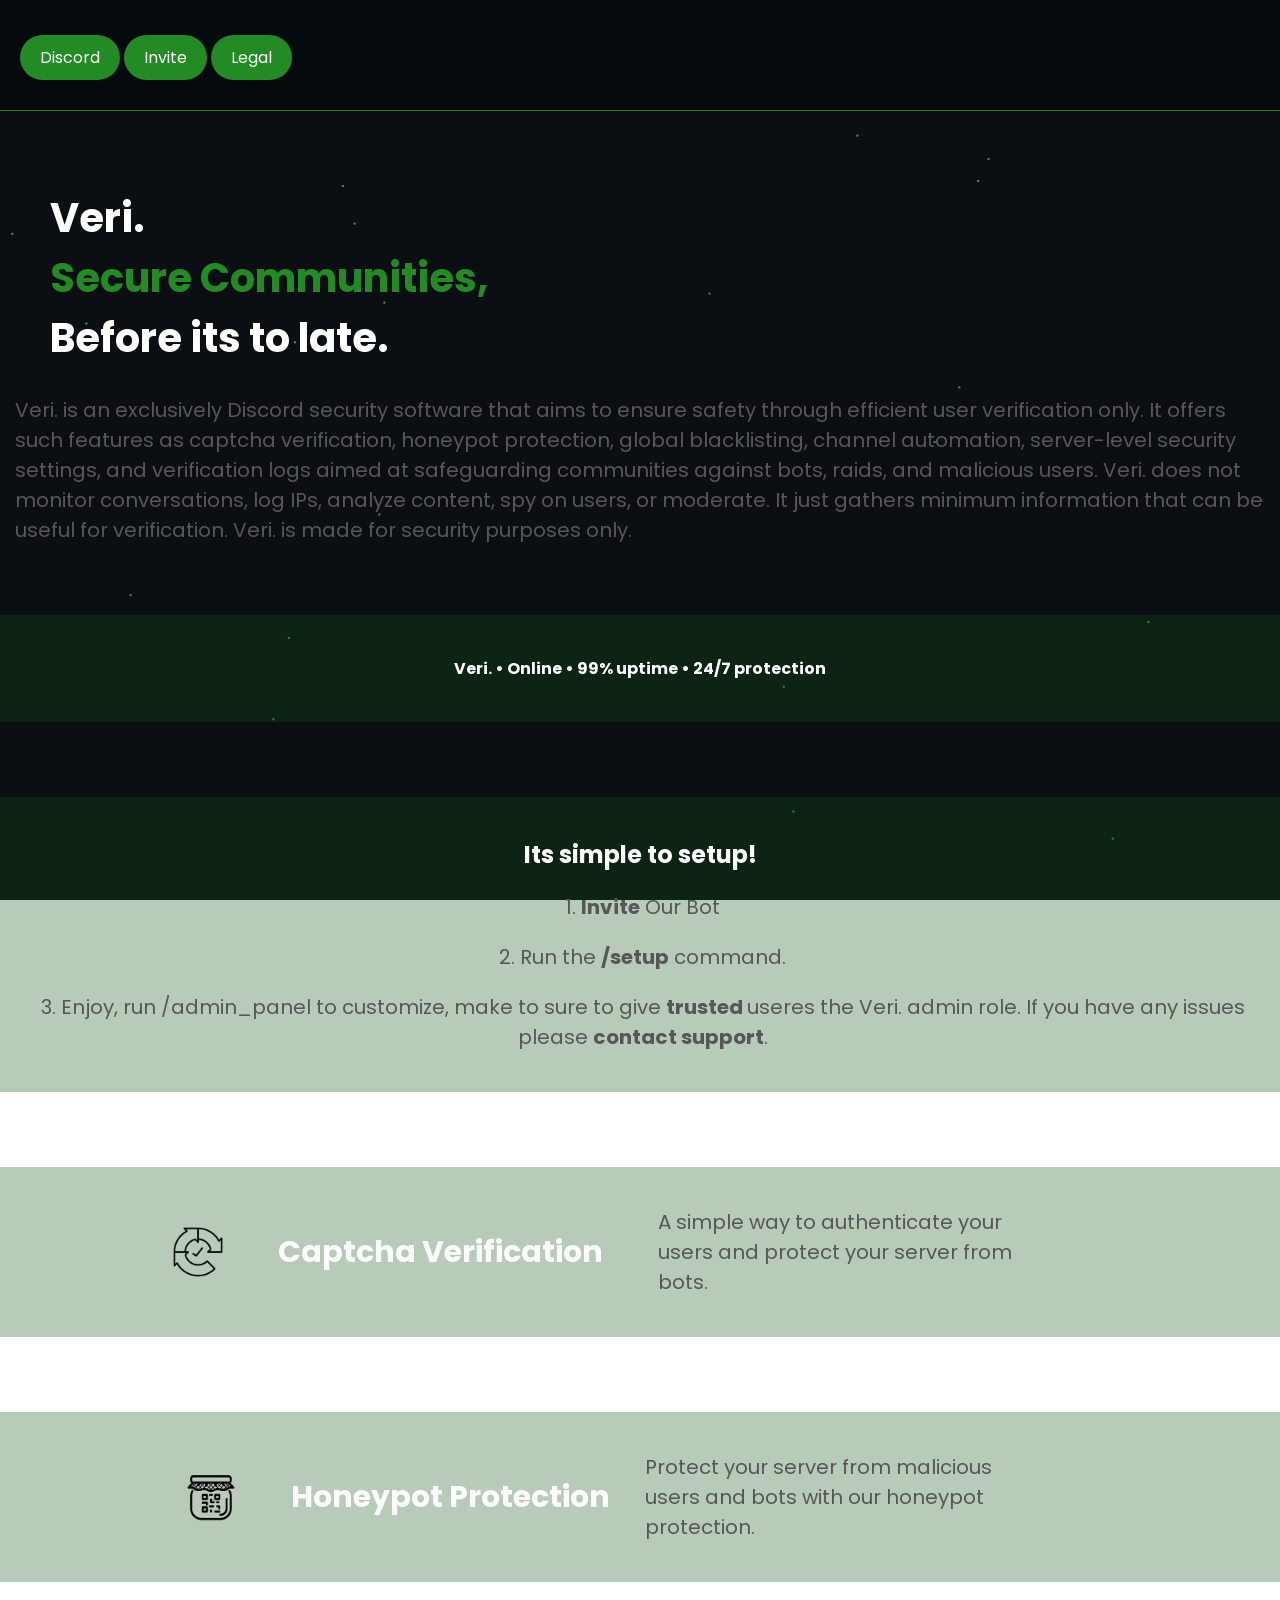
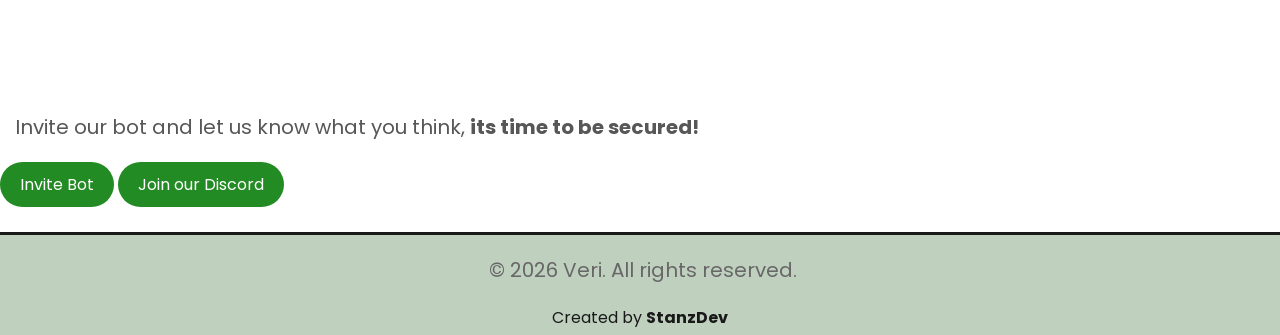
==== index.html @ c143eed7 "Revise index.html for layout and content updates Updated the HTML structure and content for improved" ====
<!DOCTYPE html>
<html lang="en">
<head>
    <meta charset="UTF-8">
    <meta name="viewport" content="width=device-width, initial-scale=1.0">
    <title>Veri.</title>
    <link rel="stylesheet" href="style.css">
    <link rel="icon" href="captcha.png">
    
   
</head>




<style>

  canvas {
    position: fixed;
    top: 0;
    left: 0;
    z-index: -1;
  }
</style>

<body>
      <canvas id="c"></canvas>
    <script src="script.js"></script>
    <footer> <br><a href="https://discord.gg/EMKsdWpQgr"></a><button>Discord</button> <a href="https://discord.com/oauth2/authorize?client_id=1516546559838519316&permissions=8&integration_type=0&scope=bot"><button>Invite</button></a> <a href="TOS.html"><button>Legal</button></a>    </footer>  
  <br><br>
  <h1>Veri. <br> <span>Secure Communities,</span> <br>Before its to late.</h1>
  
  <p>Veri. is an exclusively Discord security software that aims to ensure safety through efficient user verification only. It offers such features as captcha verification, honeypot protection, global blacklisting, channel automation, server-level security settings, and verification logs aimed at safeguarding communities against bots, raids, and malicious users. Veri. does not monitor conversations, log IPs, analyze content, spy on users, or moderate. It just gathers minimum information that can be useful for verification. Veri. is made for security purposes only.</p>
  <br><br>
    <div class="stats">
        <h4>Veri. • Online • 99% uptime • 24/7 protection</h4>
        
       
       </div><br><br><br>
       <div class="stats2"><h2>Its simple to setup!</h2><p>1. <a href="https://discord.com/oauth2/authorize?client_id=1516546559838519316&permissions=8&integration_type=0&scope=bot"><b>Invite</b></a> Our Bot</p>
        <p>2. Run the <b>/setup</b> command.</p>
        <p>3. Enjoy, run /admin_panel to customize, make to sure to give <b>trusted </b> useres the Veri. admin role. If you have any issues please <a href="mailto:stanzdevbg@proton.me"><b>contact support</b></a>.</p>
       </li></div>
       <br><br><br>

      
      
       
       <div class="stats"><img src="captcha.png" draggable="false" alt="Veri Banner Captcha." style="height: 50px;"><h3>Captcha Verification</h3> <br><p>A simple way to authenticate your users and protect your server from bots.</p><br><a href="https://discord.com/oauth2/authorize?client_id=1516546559838519316&permissions=8&integration_type=0&scope=bot"> </a>
        </div>
        <br><br><br>
        <div class="stats"><img src="honeypot.png" draggable="false" alt="Veri Banner Honeypot." style="height: 50px;"><h3>Honeypot Protection</h3> <p>Protect your server from malicious users and bots with our honeypot protection.</p><br><a href="https://discord.com/oauth2/authorize?client_id=1516546559838519316&permissions=8&integration_type=0&scope=bot"> </a> </div><br>
        <div class="bigbox" ><h3>What do you think?</h3><p>Invite our bot and let us know what you think, <b>its time to be secured!</b></p>
        <a href="https://discord.com/oauth2/authorize?client_id=1516546559838519316&permissions=8&integration_type=0&scope=bothttps://discord.com/oauth2/authorize?client_id=1516546559838519316&permissions=8&integration_type=0&scope=bot"><button>Invite Bot</button></a> <a href="https://discord.gg/EMKsdWpQgr"><button>Join our Discord</button></a></div>
       <br>

            
            



       

       <div class="copyright">
    <p>&copy; 2026 Veri. All rights reserved.</p>
    <a href="https://stanzportfolio.vercel.app/" style="color: #000000; font-size: 16px;">Created by <b>StanzDev</b></a>
 </div>
</body>
</html>
</body>
</html>
---- style.css ----
@import url('https://fonts.googleapis.com/css2?family=Poppins:wght@400;600;700&display=swap');

footer {

  background-color: #050a0e;
  color: #888;
  padding: 3rem 5%;
  border-bottom: 1px solid #238b23;
  height: 90px;
  padding: 10px 20px;

}
button:hover {
    background-color: #ffffff;
    color: #238b23;
    
}

button {
    font-family: 'Poppins', sans-serif;
    background-color: #238b23;
    color: #ffffff;
    border: none;
    
    padding: 10px 20px;
    text-align: center;
    text-decoration: none;
    
    font-size: 16px;
    border-radius: 40px;
    
    
    cursor: pointer;

}
p{
    color: #585757;
  
    margin-right: 10px;
    margin-left: 15px;
    font-size: 20px;
}
body p {
    margin-left: 15px;
}
body {
   font-family: 'Poppins', sans-serif;
  
   margin: 0;
   color: #ffffff;
}
span{
    color: #238b23;
}
    
h1{
    margin-left: 50px;
    font-size: 40px;
}
h3{
    MARGIN-LEFT: 35PX;
    font-size: 30px;
}

.stats {
    display: flex;
    flex-wrap: wrap; /* This allows items to stack on small screens */
    justify-content: center;
    align-items: center;
    gap: 20px; /* Adds space between the image and text */
    padding: 20px;
    background-color: rgba(21, 83, 21, 0.3);
}

.stats2 {
    text-align: center;
    justify-content: center;
    align-items: center;
    
    padding: 20px;
    background-color: rgba(21, 83, 21, 0.3);
}



.stats p {
    flex: 1 1 200px; 
    max-width: 400px;
}

.copyright {
position: relative;
bottom: 0px;
background-color: rgba(21, 83, 21, 0.3);
opacity:0.9;
color: #000000;
width: 100%;
height: 100px;
text-align: center;
border-top: solid;

}

.intro{
      text-indent: 10px;
    color: #ffffff;
    background-color: #183152;
    height:AUTO;
    margin: 50px;
    margin-left: auto;
    margin-right: auto;
    width: 90%;
   font-family: 'Lucida Sans', 'Lucida Sans Regular', 'Lucida Grande', 'Lucida Sans Unicode', Geneva, Verdana, sans-serif;
    text-align: center;
    border-radius: 11px;
    opacity: 0.8;
    border-color: #00FFCC;
    border-width: 0.5px;
    border-style: solid;
    
     min-width: 200px
}
a:link,
a:visited,
a:hover,
a:active {
    color: inherit; /* Inherits text color from parent */
    text-decoration: none; /* Optional: removes underline */
}
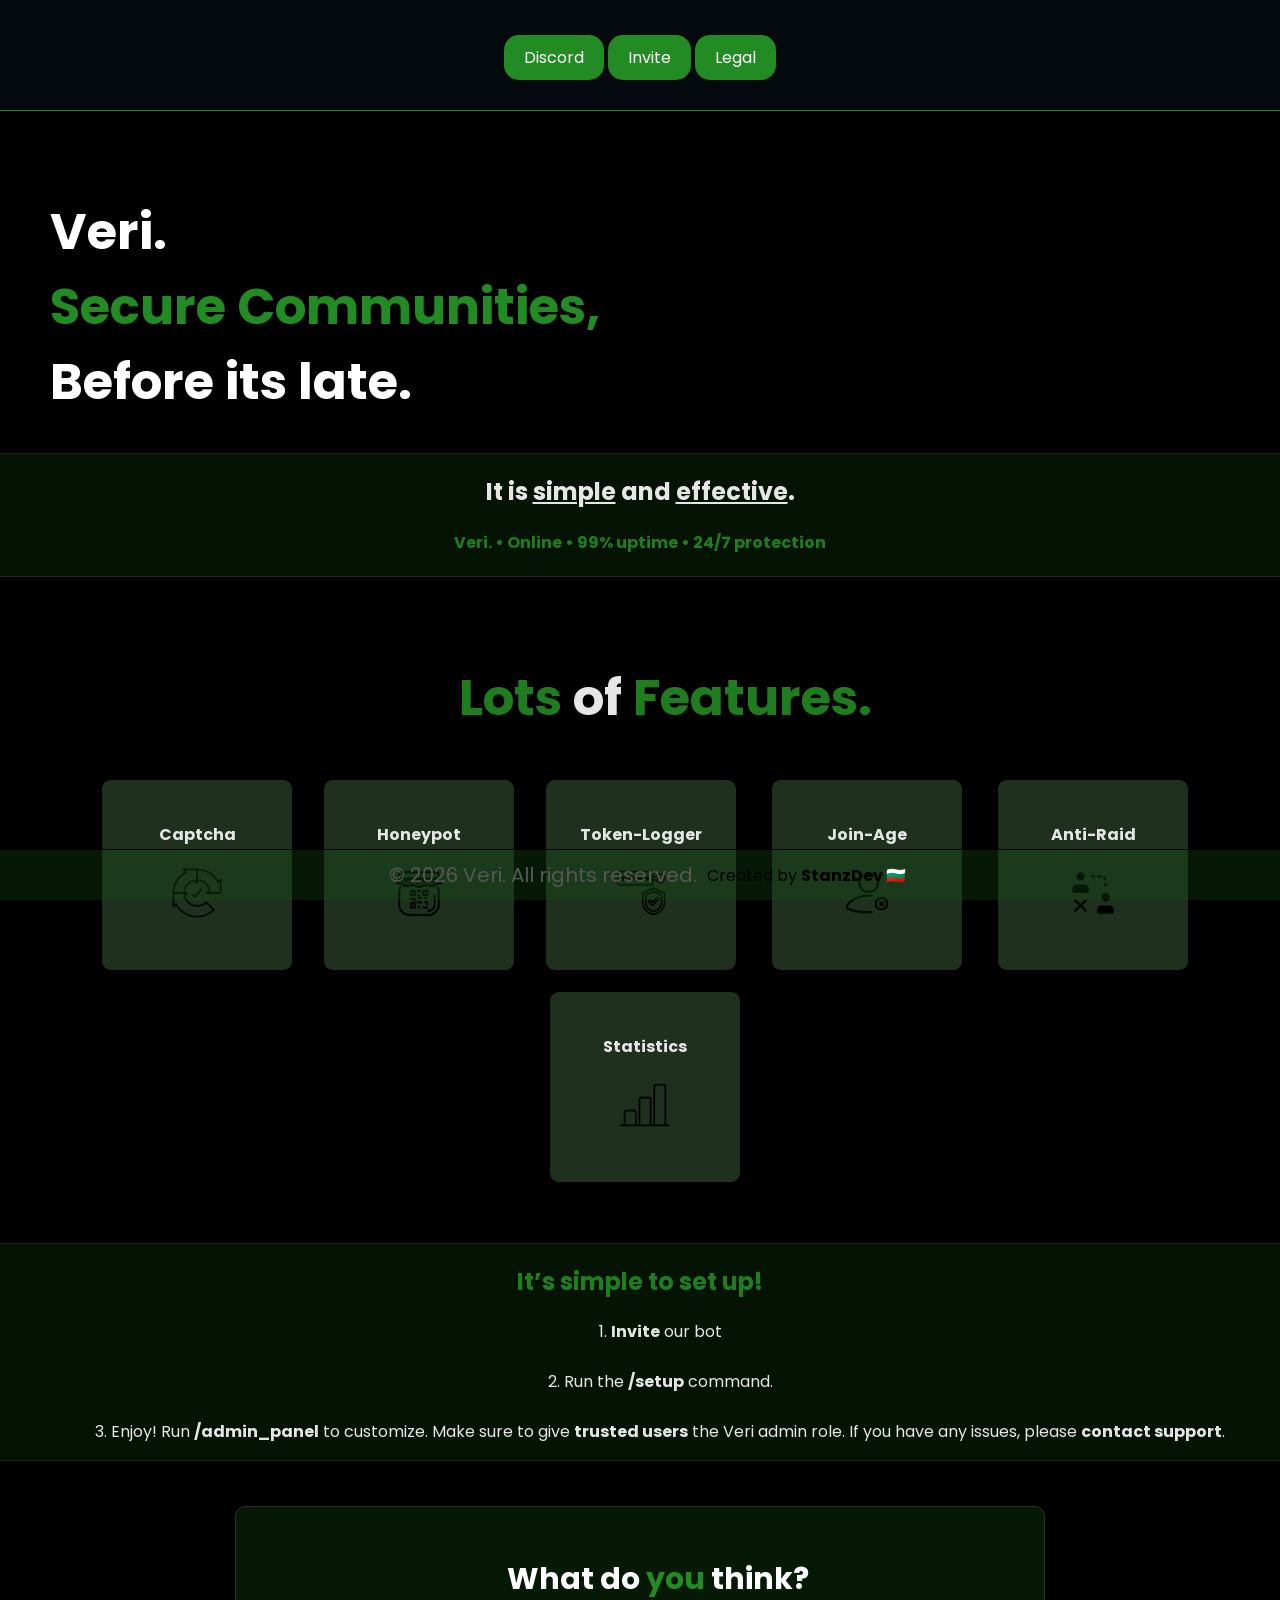
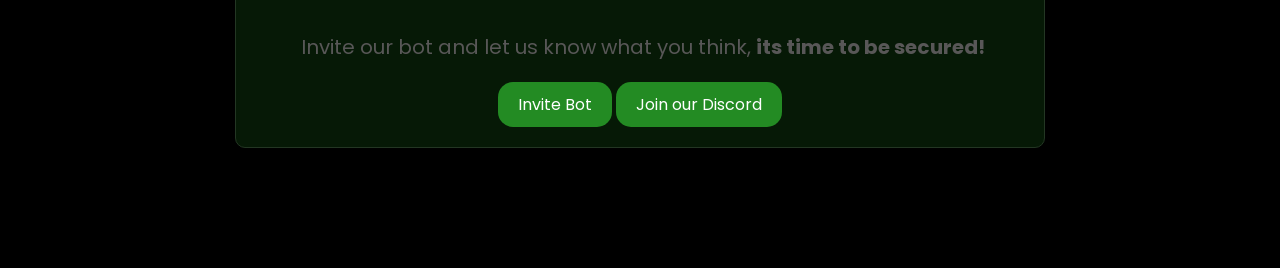
==== commit 27cc5822: "Add files via upload" ====
--- a/index.html
+++ b/index.html
@@ -26,34 +26,63 @@
 <body>
       <canvas id="c"></canvas>
     <script src="script.js"></script>
+     <div class="hero-bg">
+    <div class="hero-content"> 
     <footer> <br><a href="https://discord.gg/EMKsdWpQgr"></a><button>Discord</button> <a href="https://discord.com/oauth2/authorize?client_id=1516546559838519316&permissions=8&integration_type=0&scope=bot"><button>Invite</button></a> <a href="TOS.html"><button>Legal</button></a>    </footer>  
   <br><br>
-  <h1>Veri. <br> <span>Secure Communities,</span> <br>Before its to late.</h1>
+  <h1>Veri. <br> <span>Secure Communities,</span> <br>Before its late.</h1>
   
-  <p>Veri. is an exclusively Discord security software that aims to ensure safety through efficient user verification only. It offers such features as captcha verification, honeypot protection, global blacklisting, channel automation, server-level security settings, and verification logs aimed at safeguarding communities against bots, raids, and malicious users. Veri. does not monitor conversations, log IPs, analyze content, spy on users, or moderate. It just gathers minimum information that can be useful for verification. Veri. is made for security purposes only.</p>
-  <br><br>
-    <div class="stats">
-        <h4>Veri. • Online • 99% uptime • 24/7 protection</h4>
-        
-       
-       </div><br><br><br>
-       <div class="stats2"><h2>Its simple to setup!</h2><p>1. <a href="https://discord.com/oauth2/authorize?client_id=1516546559838519316&permissions=8&integration_type=0&scope=bot"><b>Invite</b></a> Our Bot</p>
-        <p>2. Run the <b>/setup</b> command.</p>
-        <p>3. Enjoy, run /admin_panel to customize, make to sure to give <b>trusted </b> useres the Veri. admin role. If you have any issues please <a href="mailto:stanzdevbg@proton.me"><b>contact support</b></a>.</p>
-       </li></div>
-       <br><br><br>
+   <div class="stats"><h2>It is <u>simple</u> and <u>effective</u>.</h2> <span><h4>Veri. • Online • 99% uptime • 24/7 protection</h4></span>
+  </div>
 
-      
-      
-       
-       <div class="stats"><img src="captcha.png" draggable="false" alt="Veri Banner Captcha." style="height: 50px;"><h3>Captcha Verification</h3> <br><p>A simple way to authenticate your users and protect your server from bots.</p><br><a href="https://discord.com/oauth2/authorize?client_id=1516546559838519316&permissions=8&integration_type=0&scope=bot"> </a>
-        </div>
-        <br><br><br>
-        <div class="stats"><img src="honeypot.png" draggable="false" alt="Veri Banner Honeypot." style="height: 50px;"><h3>Honeypot Protection</h3> <p>Protect your server from malicious users and bots with our honeypot protection.</p><br><a href="https://discord.com/oauth2/authorize?client_id=1516546559838519316&permissions=8&integration_type=0&scope=bot"> </a> </div><br>
-        <div class="bigbox" ><h3>What do you think?</h3><p>Invite our bot and let us know what you think, <b>its time to be secured!</b></p>
-        <a href="https://discord.com/oauth2/authorize?client_id=1516546559838519316&permissions=8&integration_type=0&scope=bothttps://discord.com/oauth2/authorize?client_id=1516546559838519316&permissions=8&integration_type=0&scope=bot"><button>Invite Bot</button></a> <a href="https://discord.gg/EMKsdWpQgr"><button>Join our Discord</button></a></div>
-       <br>
 
+
+<br><br>
+<div class="stats2"><h1><SPAN>Lots</SPAN> of <span>Features.</span></h1>
+  <div class="infobox">
+    <h4>Captcha </h4><img src="captcha.png" alt="Captcha Image" style="width: 50px; height: 50px;">
+  </div><div class="infobox">
+    <h4>Honeypot</h4><img src="honeypot.png" alt="Honeypot Image" style="width: 50px; height: 50px;">
+  </div><div class="infobox">
+    <h4>Token-Logger</h4><img src="token.png" alt="Token-Logger Image" style="width: 50px; height: 50px;">
+  </div>
+<div class="infobox">
+    <h4>Join-Age</h4><img src="user.png" alt="Captcha Image" style="width: 50px; height: 50px;">
+  </div>
+<div class="infobox">
+    <h4>Anti-Raid</h4><img src="users.png" alt="Captcha Image" style="width: 50px; height: 50px;">
+  </div>
+<div class="infobox">
+    <h4>Statistics</h4><img src="stats.png"   alt="Captcha Image" style="width: 50px; height: 50px;">
+  </div></div><br> 
+
+<br>
+<div class="stats" style="text-align: center;">
+  <h2><span>It’s simple to set up!</span></h2>
+
+  <ul style="list-style: none; margin-left: 20px; margin-right: 20px;">
+    <li>
+      1. <a href="https://discord.com/oauth2/authorize?client_id=1516546559838519316&permissions=8&integration_type=0&scope=bot"><b>Invite</b></a> our bot
+    </li>
+<br>
+    <li>
+      2. Run the <b>/setup</b> command.
+    </li>
+<br>
+    <li>
+      3. Enjoy! Run <b>/admin_panel</b> to customize. Make sure to give <b>trusted users</b> the Veri admin role. If you have any issues, please
+      <a href="mailto:stanzdevbg@proton.me"><b>contact support</b></a>.
+    </li>
+  </ul>
+</div><br>
+  
+  <div><div class="infobox2"></div></div>
+
+    <div class="bigbox" ><h3>What do <span>you</span> think?</h3><p>Invite our bot and let us know what you think, <b>its time to be secured!</b></p>
+        <a href="https://discord.com/oauth2/authorize?client_id=1516546559838519316&permissions=8&integration_type=0&scope=bothttps://discord.com/oauth2/authorize?client_id=1516546559838519316&permissions=8&integration_type=0&scope=bot">
+          <button>Invite Bot</button></a> <a href="https://discord.gg/EMKsdWpQgr">
+            <button>Join our Discord</button></a></div><br><br><br>
+<small>Hand-made by Bulgarian </small>
             
             
 
@@ -61,11 +90,11 @@
 
        
 
-       <div class="copyright">
+    <div class="copyright">
     <p>&copy; 2026 Veri. All rights reserved.</p>
-    <a href="https://stanzportfolio.vercel.app/" style="color: #000000; font-size: 16px;">Created by <b>StanzDev</b></a>
- </div>
+    <a href="https://www.stanzdev.uk/" style="color: #000000; font-size: 16px;">Created by <b>StanzDev </b>🇧🇬</a>
+ </div></div></div>
 </body>
 </html>
 </body>
-</html>
+</html>
--- a/style.css
+++ b/style.css
@@ -8,11 +8,14 @@
   border-bottom: 1px solid #238b23;
   height: 90px;
   padding: 10px 20px;
+  margin: 0;
+  text-align: center;
 
 }
 button:hover {
     background-color: #ffffff;
     color: #238b23;
+    transition: background-color 0.5s, color 0.5s;
     
 }
 
@@ -27,7 +30,7 @@
     text-decoration: none;
     
     font-size: 16px;
-    border-radius: 40px;
+    border-radius: 15px;
     
     
     cursor: pointer;
@@ -45,7 +48,7 @@
 }
 body {
    font-family: 'Poppins', sans-serif;
-  
+  background-color: #000000;
    margin: 0;
    color: #ffffff;
 }
@@ -55,7 +58,7 @@
     
 h1{
     margin-left: 50px;
-    font-size: 40px;
+    font-size: 50px;
 }
 h3{
     MARGIN-LEFT: 35PX;
@@ -63,24 +66,64 @@
 }
 
 .stats {
-    display: flex;
-    flex-wrap: wrap; /* This allows items to stack on small screens */
-    justify-content: center;
-    align-items: center;
-    gap: 20px; /* Adds space between the image and text */
-    padding: 20px;
-    background-color: rgba(21, 83, 21, 0.3);
-}
-
-.stats2 {
+  
+    border-top: 1px solid #242424;
+    border-bottom: 1px solid #292929;
     text-align: center;
     justify-content: center;
     align-items: center;
     
-    padding: 20px;
-    background-color: rgba(21, 83, 21, 0.3);
+    opacity: 0.9;
+    width: 100%;
+    background-color: rgba(12, 49, 12, 0.459);
 }
 
+.stats2 {
+
+   
+    text-align: center;
+    justify-content: center;
+    align-items: center;
+
+    opacity: 0.9;
+    width: 100%;
+    background-color: rgba(12, 49, 12, 0);
+}
+
+html, body {
+    height: 100%;
+    margin: 0;
+}
+
+body {
+    display: flex;
+    flex-direction: column;
+    min-height: 100vh;
+     display: flex;
+    flex-direction: column;
+    min-height: 100vh;
+}
+
+main {
+    flex: 1;
+}
+
+.copyright {
+    position: fixed;
+    left: 0;
+    bottom: 0;
+    width: 100%;
+    height: 50px;
+
+    background-color: rgba(21, 83, 21, 0.3);
+    color: #000;
+    text-align: center;
+    border-top: 1px solid #000;
+
+    display: flex;
+    justify-content: center;
+    align-items: center;
+}
 
 
 .stats p {
@@ -88,38 +131,8 @@
     max-width: 400px;
 }
 
-.copyright {
-position: relative;
-bottom: 0px;
-background-color: rgba(21, 83, 21, 0.3);
-opacity:0.9;
-color: #000000;
-width: 100%;
-height: 100px;
-text-align: center;
-border-top: solid;
 
-}
 
-.intro{
-      text-indent: 10px;
-    color: #ffffff;
-    background-color: #183152;
-    height:AUTO;
-    margin: 50px;
-    margin-left: auto;
-    margin-right: auto;
-    width: 90%;
-   font-family: 'Lucida Sans', 'Lucida Sans Regular', 'Lucida Grande', 'Lucida Sans Unicode', Geneva, Verdana, sans-serif;
-    text-align: center;
-    border-radius: 11px;
-    opacity: 0.8;
-    border-color: #00FFCC;
-    border-width: 0.5px;
-    border-style: solid;
-    
-     min-width: 200px
-}
 a:link,
 a:visited,
 a:hover,
@@ -127,3 +140,57 @@
     color: inherit; /* Inherits text color from parent */
     text-decoration: none; /* Optional: removes underline */
 }
+
+.bigbox {
+    background-color: rgba(21, 83, 21, 0.3);
+    padding: 20px;
+    border: 0.3px solid #233623;
+    border-radius: 10px;
+    margin: 20px auto;
+    width: 60%;
+    height: auto;
+    max-width: 800px;
+    text-align: center;
+    content-align: center;
+
+}
+
+
+.infobox {
+    background-color: #233623;
+    height: 150px;
+    border: 0.3px solid #000000;
+    border-radius: 10px;
+    min-width: 150px;
+    max-width: 300px;
+    display: inline-block;
+    padding: 20px;
+    margin: 10px;
+   justify-content: center;
+    vertical-align: middle;
+    margin-left: 20px;
+    text-align: center;
+}
+
+
+.infobox:hover {
+  transform: scale(1.05);
+  transition: transform 0.3s;
+  
+}
+small {
+    color: #000000;
+}
+
+img {
+  -webkit-user-drag: none;
+  -khtml-user-select: none;
+  -moz-user-select: none;
+  -o-user-select: none;
+  user-select: none;
+  -webkit-touch-callout: none;
+}
+
+@view-transition {
+    navigation: auto
+}
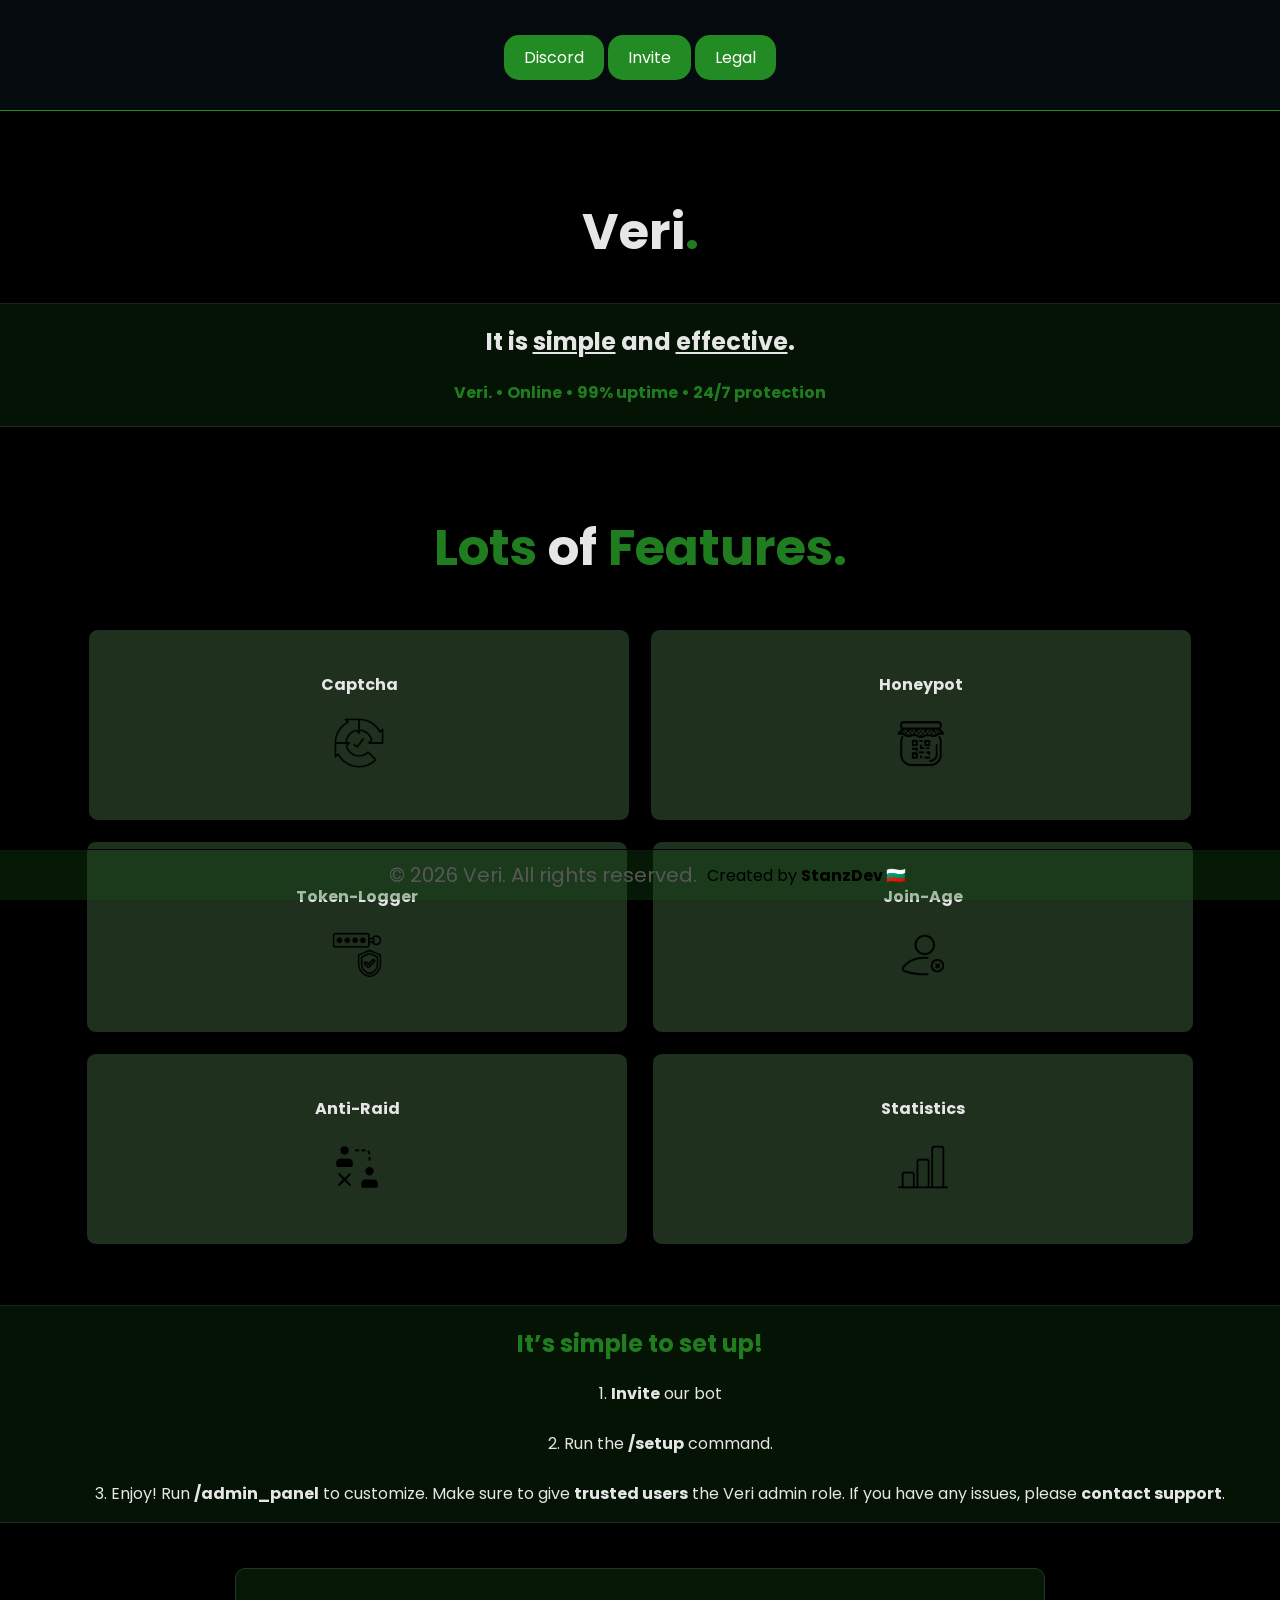
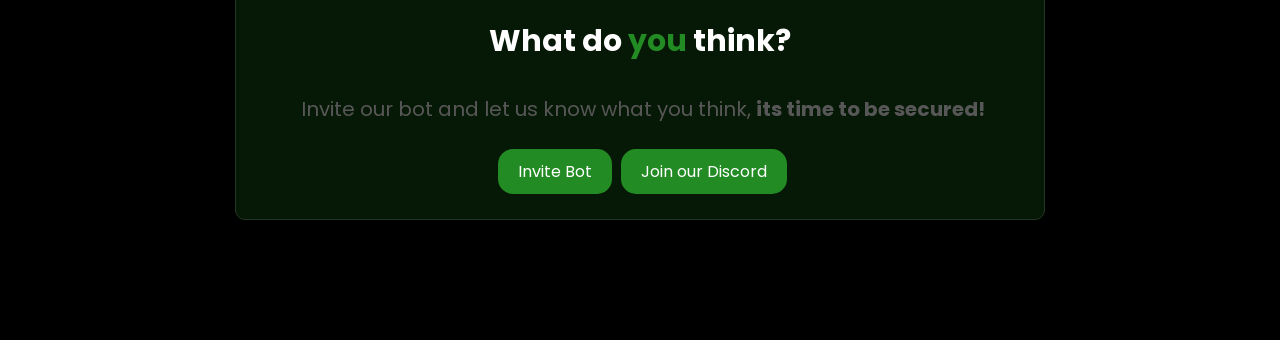
==== commit ce967d09: "Fix HTML structure and formatting issues" ====
--- a/index.html
+++ b/index.html
@@ -30,7 +30,7 @@
     <div class="hero-content"> 
     <footer> <br><a href="https://discord.gg/EMKsdWpQgr"></a><button>Discord</button> <a href="https://discord.com/oauth2/authorize?client_id=1516546559838519316&permissions=8&integration_type=0&scope=bot"><button>Invite</button></a> <a href="TOS.html"><button>Legal</button></a>    </footer>  
   <br><br>
-  <h1>Veri. <br> <span>Secure Communities,</span> <br>Before its late.</h1>
+   <div class=stats2><h1 style="margin-left: 0;">Veri<span>.</span> </h1></div>
   
    <div class="stats"><h2>It is <u>simple</u> and <u>effective</u>.</h2> <span><h4>Veri. • Online • 99% uptime • 24/7 protection</h4></span>
   </div>
@@ -38,7 +38,7 @@
 
 
 <br><br>
-<div class="stats2"><h1><SPAN>Lots</SPAN> of <span>Features.</span></h1>
+<div class="stats2"><h1 style="margin-left: 0;"><SPAN>Lots</SPAN> of <span>Features.</span></h1>
   <div class="infobox">
     <h4>Captcha </h4><img src="captcha.png" alt="Captcha Image" style="width: 50px; height: 50px;">
   </div><div class="infobox">
@@ -78,9 +78,9 @@
   
   <div><div class="infobox2"></div></div>
 
-    <div class="bigbox" ><h3>What do <span>you</span> think?</h3><p>Invite our bot and let us know what you think, <b>its time to be secured!</b></p>
+    <div class="bigbox" ><h3 style="margin-left: 0;">What do <span>you</span> think?</h3><p>Invite our bot and let us know what you think, <b>its time to be secured!</b></p>
         <a href="https://discord.com/oauth2/authorize?client_id=1516546559838519316&permissions=8&integration_type=0&scope=bothttps://discord.com/oauth2/authorize?client_id=1516546559838519316&permissions=8&integration_type=0&scope=bot">
-          <button>Invite Bot</button></a> <a href="https://discord.gg/EMKsdWpQgr">
+          <button style="margin: 5px;">Invite Bot</button></a> <a href="https://discord.gg/EMKsdWpQgr">
             <button>Join our Discord</button></a></div><br><br><br>
 <small>Hand-made by Bulgarian </small>
             
@@ -97,4 +97,4 @@
 </body>
 </html>
 </body>
-</html>+</html>
--- a/style.css
+++ b/style.css
@@ -159,17 +159,18 @@
 .infobox {
     background-color: #233623;
     height: 150px;
-    border: 0.3px solid #000000;
+    border: 0.3px solid #000;
     border-radius: 10px;
+
+    width: 80%;
+    max-width: 500px;
     min-width: 150px;
-    max-width: 300px;
+
     display: inline-block;
     padding: 20px;
     margin: 10px;
-   justify-content: center;
-    vertical-align: middle;
-    margin-left: 20px;
     text-align: center;
+    vertical-align: top;
 }
 
 
@@ -193,4 +194,4 @@
 
 @view-transition {
     navigation: auto
-}+}
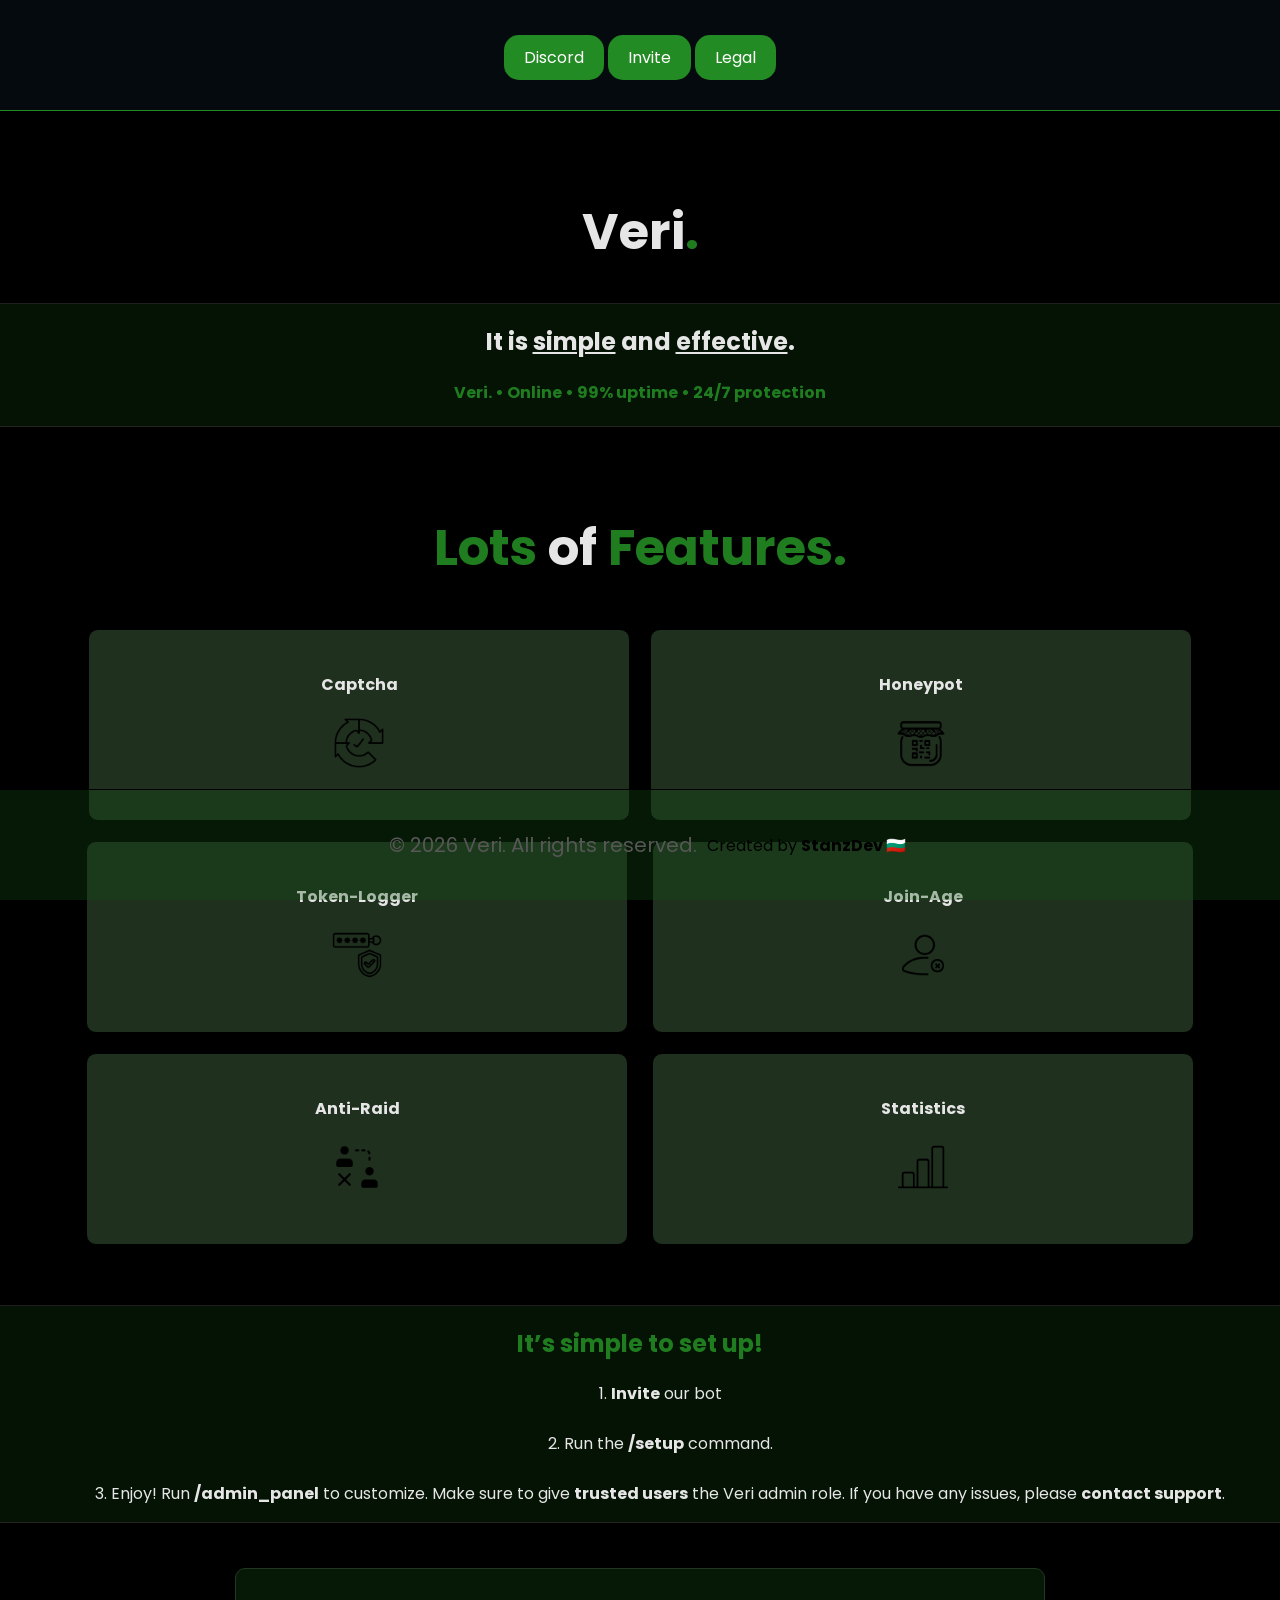
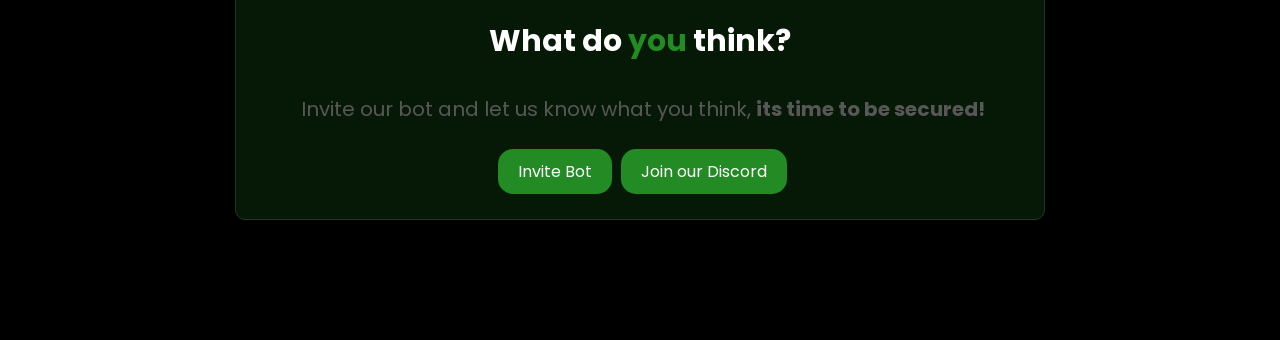
==== commit 160183af: "Correct HTML structure and update footer links Fixed HTML structure and updated footer links." ====
--- a/index.html
+++ b/index.html
@@ -28,7 +28,7 @@
     <script src="script.js"></script>
      <div class="hero-bg">
     <div class="hero-content"> 
-    <footer> <br><a href="https://discord.gg/EMKsdWpQgr"></a><button>Discord</button> <a href="https://discord.com/oauth2/authorize?client_id=1516546559838519316&permissions=8&integration_type=0&scope=bot"><button>Invite</button></a> <a href="TOS.html"><button>Legal</button></a>    </footer>  
+    <footer> <br><a href="https://discord.gg/EMKsdWpQgr"></a><button>Discord</button> <a href="https://discord.com/oauth2/authorize?client_id=1516546559838519316&permissions=8&integration_type=0&scope=bot"><button>Invite</button></a> <a href="Veri. User Agreements..pdf"><button>Legal</button></a>    </footer>  
   <br><br>
    <div class=stats2><h1 style="margin-left: 0;">Veri<span>.</span> </h1></div>
   
--- a/style.css
+++ b/style.css
@@ -57,7 +57,7 @@
 }
     
 h1{
-    margin-left: 50px;
+    
     font-size: 50px;
 }
 h3{
@@ -113,7 +113,7 @@
     left: 0;
     bottom: 0;
     width: 100%;
-    height: 50px;
+    height: 110px;
 
     background-color: rgba(21, 83, 21, 0.3);
     color: #000;
@@ -173,11 +173,12 @@
     vertical-align: top;
 }
 
-
 .infobox:hover {
-  transform: scale(1.05);
-  transition: transform 0.3s;
-  
+    
+    border-color: #ffffff;
+    background-color: #103d10;
+    transition: background-color 0.5s;
+  transition: border-color 1s;
 }
 small {
     color: #000000;
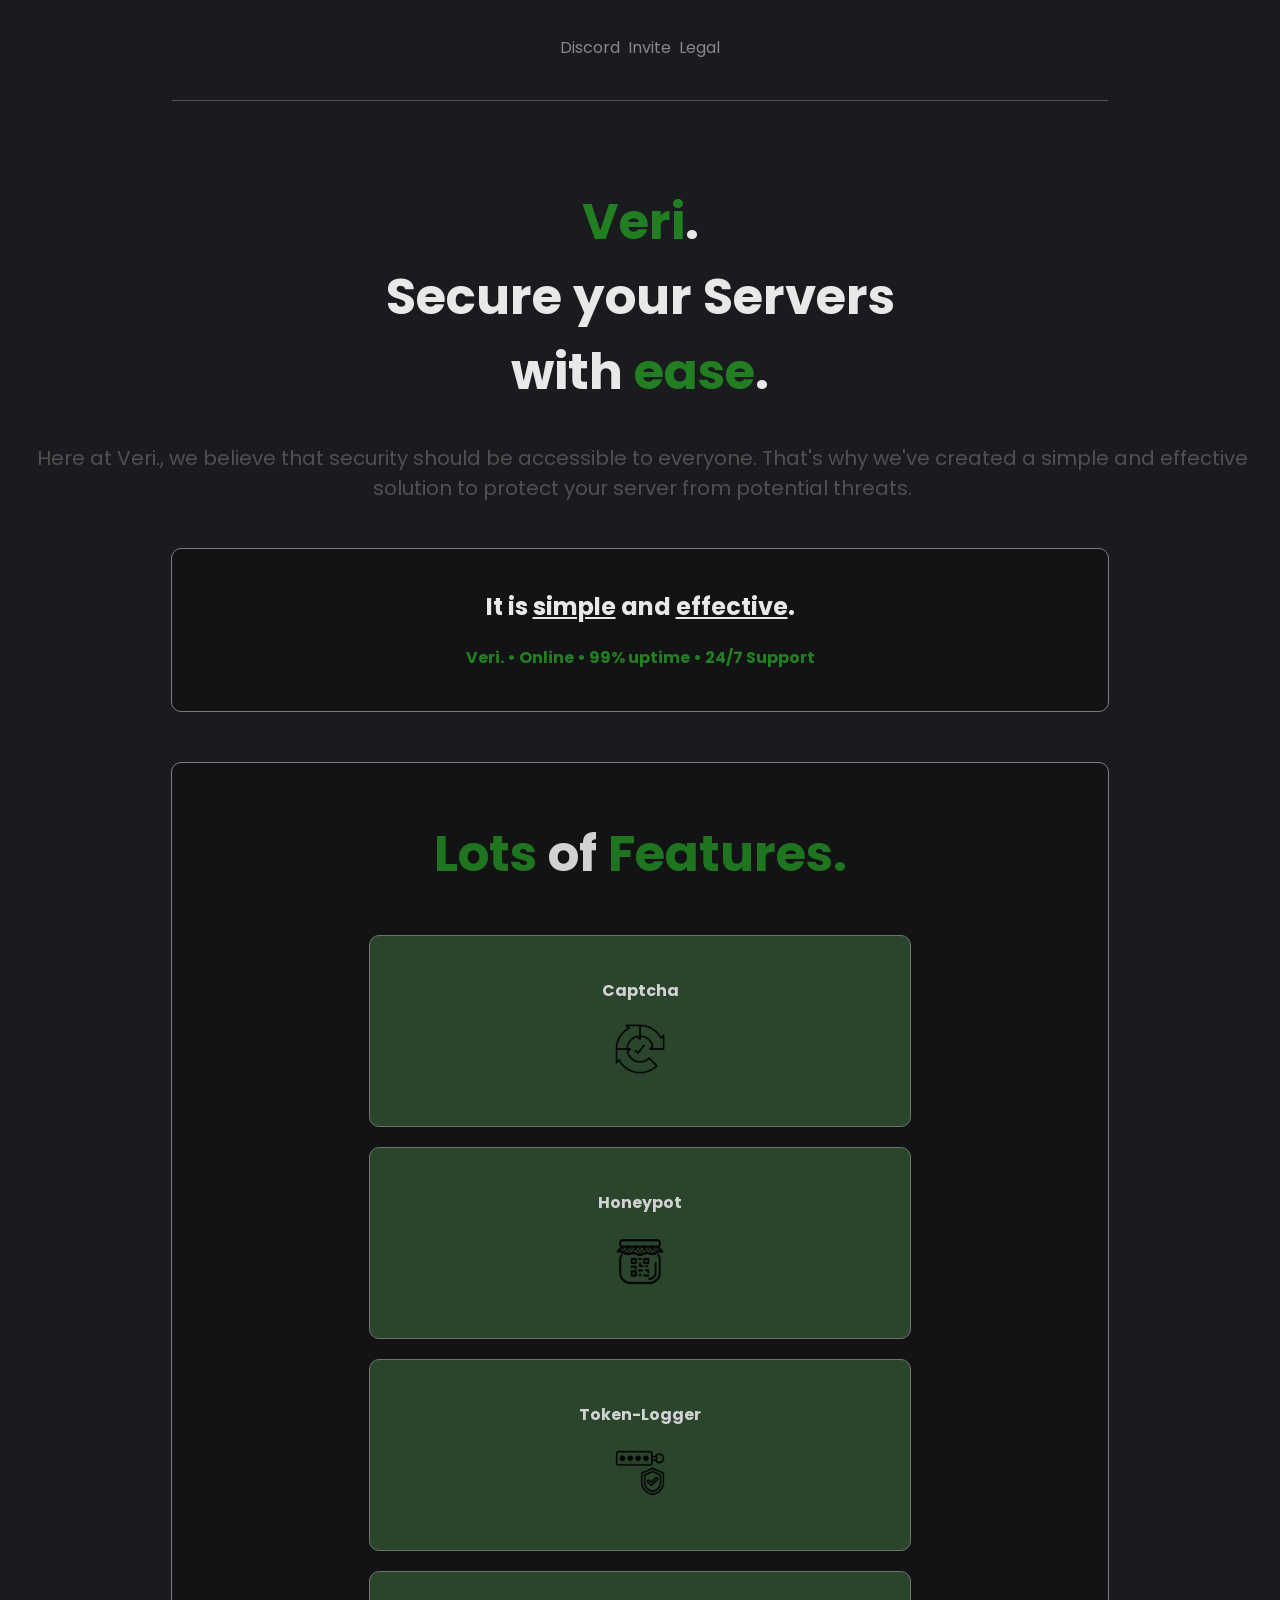
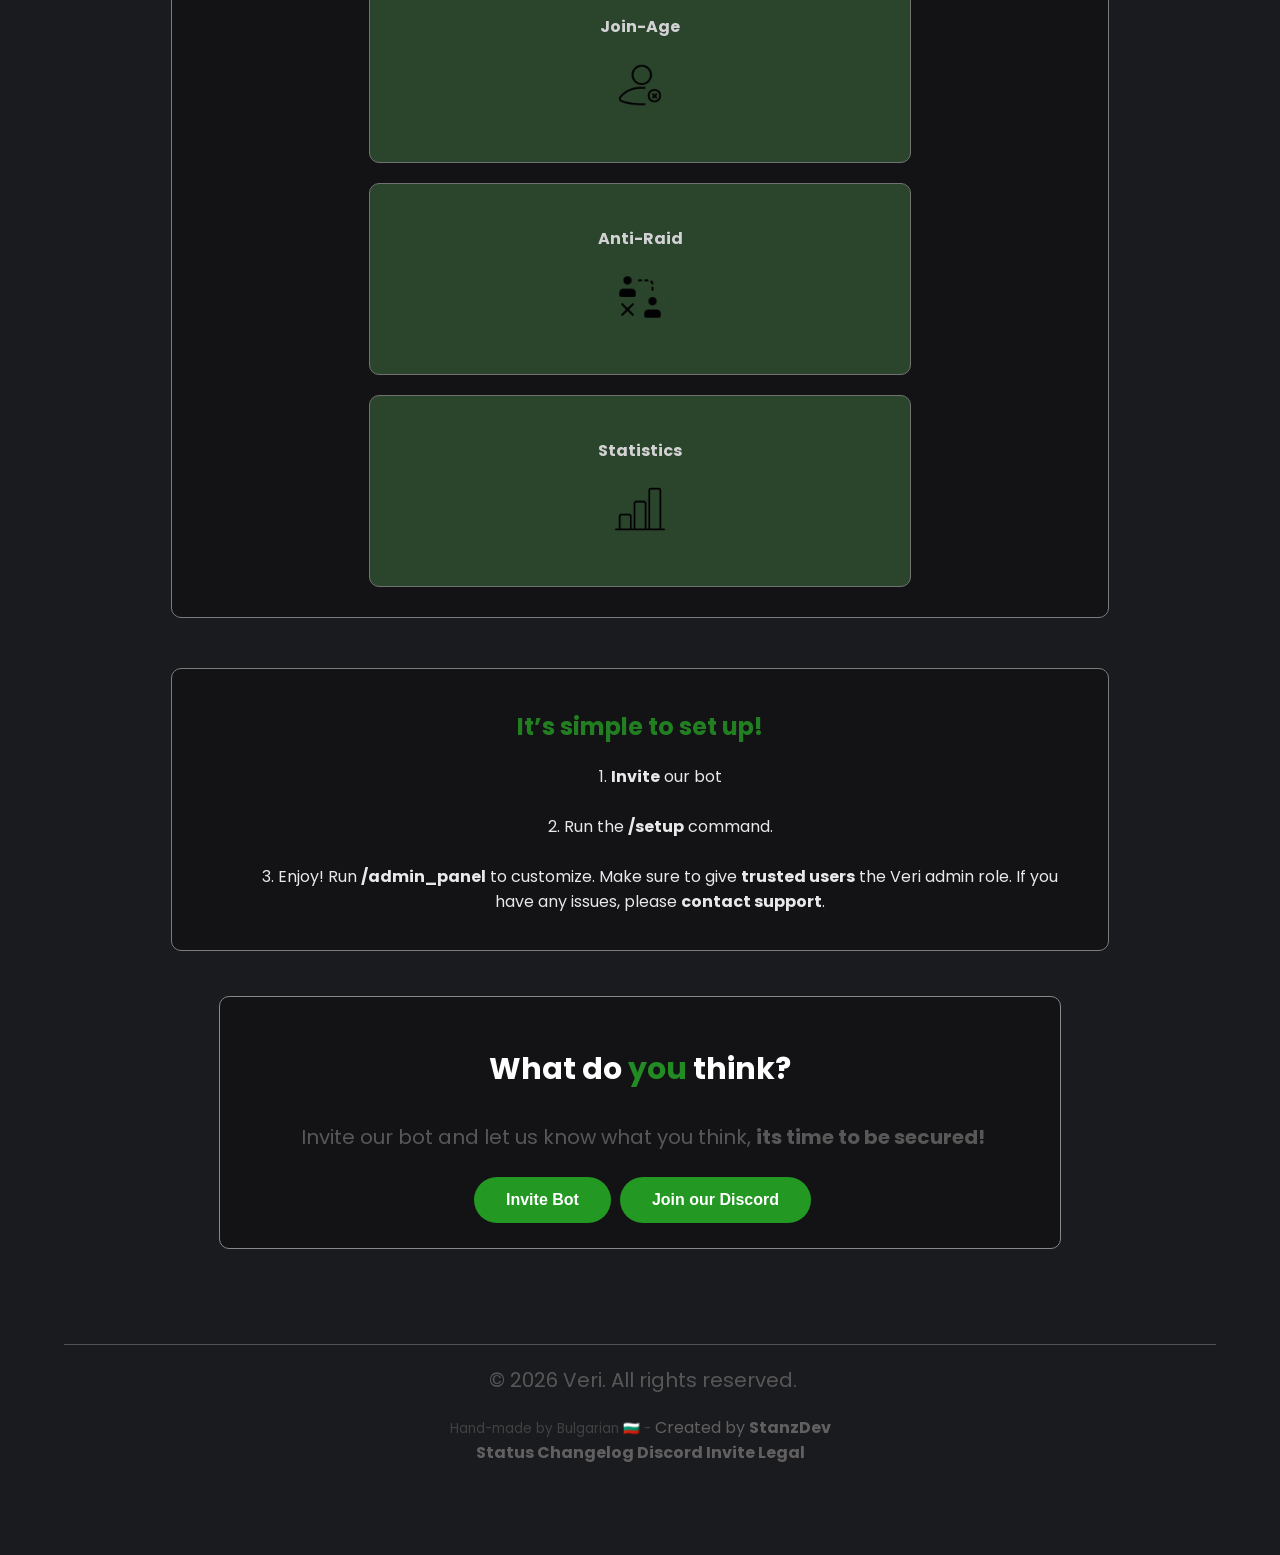
==== commit eddb36ea: "Update index.html" ====
--- a/index.html
+++ b/index.html
@@ -28,17 +28,24 @@
     <script src="script.js"></script>
      <div class="hero-bg">
     <div class="hero-content"> 
-    <footer> <br><a href="https://discord.gg/EMKsdWpQgr"></a><button>Discord</button> <a href="https://discord.com/oauth2/authorize?client_id=1516546559838519316&permissions=8&integration_type=0&scope=bot"><button>Invite</button></a> <a href="Veri. User Agreements..pdf"><button>Legal</button></a>    </footer>  
+    <footer>
+      <br>
+  <a href="https://discord.gg/EMKsdWpQgr" class="footer-btn">Discord</a>&nbsp;
+  <a href="https://discord.com/oauth2/authorize?client_id=1516546559838519316&permissions=8&integration_type=0&scope=bot" class="footer-btn">Invite</a>&nbsp;
+  <a href="Veri. User Agreements..pdf" class="footer-btn">Legal</a>
+</footer>  
   <br><br>
-   <div class=stats2><h1 style="margin-left: 0;">Veri<span>.</span> </h1></div>
+   <div class=stats2><h1 style="margin-left: 0; color:rgb(255, 255, 255)"><span>Veri</span>. <br>Secure your Servers <br> with <span>ease</span>.</h1>
+    <p>Here at Veri., we believe that security should be accessible to everyone. That's why we've created a simple and effective solution to protect your server from potential threats.</p> <br></div>
   
-   <div class="stats"><h2>It is <u>simple</u> and <u>effective</u>.</h2> <span><h4>Veri. • Online • 99% uptime • 24/7 protection</h4></span>
+   <div class="stats"><h2>It is <u>simple</u> and <u>effective</u>.</h2> <span><h4>Veri. • Online • 99% uptime • 24/7 Support</h4></span>
   </div>
 
 
 
 <br><br>
-<div class="stats2"><h1 style="margin-left: 0;"><SPAN>Lots</SPAN> of <span>Features.</span></h1>
+<div class="stats">
+<div class="stats2"><h1 style="margin-left: 0; color:rgb(255, 255, 255)"><SPAN>Lots</SPAN> of <span>Features.</span></h1>
   <div class="infobox">
     <h4>Captcha </h4><img src="captcha.png" alt="Captcha Image" style="width: 50px; height: 50px;">
   </div><div class="infobox">
@@ -54,7 +61,7 @@
   </div>
 <div class="infobox">
     <h4>Statistics</h4><img src="stats.png"   alt="Captcha Image" style="width: 50px; height: 50px;">
-  </div></div><br> 
+  </div></div> </div><br> 
 
 <br>
 <div class="stats" style="text-align: center;">
@@ -82,7 +89,7 @@
         <a href="https://discord.com/oauth2/authorize?client_id=1516546559838519316&permissions=8&integration_type=0&scope=bothttps://discord.com/oauth2/authorize?client_id=1516546559838519316&permissions=8&integration_type=0&scope=bot">
           <button style="margin: 5px;">Invite Bot</button></a> <a href="https://discord.gg/EMKsdWpQgr">
             <button>Join our Discord</button></a></div><br><br><br>
-<small>Hand-made by Bulgarian </small>
+
             
             
 
@@ -92,8 +99,12 @@
 
     <div class="copyright">
     <p>&copy; 2026 Veri. All rights reserved.</p>
-    <a href="https://www.stanzdev.uk/" style="color: #000000; font-size: 16px;">Created by <b>StanzDev </b>🇧🇬</a>
- </div></div></div>
+    <small> Hand-made by Bulgarian 🇧🇬 - </small>
+    <a href="https://www.stanzdev.uk/" style="color: #615f5f; font-size: 16px;">Created by <b>StanzDev </b></a><br>
+    <b><a href="https://status.stanzdev.uk/" style="color: #615f5f; font-size: 16px;">Status</a>&nbsp;<a href="changelog.html" style="color: #615f5f; font-size: 16px;">Changelog</a>&nbsp;<a href="https://discord.gg/EMKsdWpQgr"  style="color: #615f5f; font-size: 16px;" class="footer-btn">Discord</a>
+  <a href="https://discord.com/oauth2/authorize?client_id=1516546559838519316&permissions=8&integration_type=0&scope=bot" style="color: #615f5f; font-size: 16px;" class="footer-btn">Invite</a>
+  <a href="Veri. User Agreements..pdf"  style="color: #615f5f; font-size: 16px;" class="footer-btn">Legal</a></b>
+ </div></div></div> 
 </body>
 </html>
 </body>
--- a/style.css
+++ b/style.css
@@ -1,39 +1,36 @@
 @import url('https://fonts.googleapis.com/css2?family=Poppins:wght@400;600;700&display=swap');
 
 footer {
-
-  background-color: #050a0e;
+  background-color: #1a1b1f;
   color: #888;
-  padding: 3rem 5%;
-  border-bottom: 1px solid #238b23;
-  height: 90px;
+  width: 70%;
+  margin: 0 auto;
+  min-height: 80px;
   padding: 10px 20px;
-  margin: 0;
   text-align: center;
-
+  border-bottom: 0.9px solid #525252;
 }
 button:hover {
-    background-color: #ffffff;
-    color: #238b23;
-    transition: background-color 0.5s, color 0.5s;
-    
-}
+      background: #2cad2c;
+    transform: translateY(-3px);
+    
+    
+}
+
+
 
 button {
-    font-family: 'Poppins', sans-serif;
-    background-color: #238b23;
-    color: #ffffff;
+      display: inline-block;
+    padding: 14px 32px;
+    background: #239823;
+    color: #fff;
+    text-decoration: none;
+    font-weight: 600;
+    font-size: 16px;
     border: none;
-    
-    padding: 10px 20px;
-    text-align: center;
-    text-decoration: none;
-    
-    font-size: 16px;
-    border-radius: 15px;
-    
-    
+    border-radius: 120px;
     cursor: pointer;
+    transition: all 0.25s ease;
 
 }
 p{
@@ -48,16 +45,16 @@
 }
 body {
    font-family: 'Poppins', sans-serif;
-  background-color: #000000;
+  background-color: #1a1b1f;
    margin: 0;
-   color: #ffffff;
+   color: #ffffff; 
 }
 span{
     color: #238b23;
 }
     
 h1{
-    
+    color: #a5a4a45e;
     font-size: 50px;
 }
 h3{
@@ -66,28 +63,42 @@
 }
 
 .stats {
-  
-    border-top: 1px solid #242424;
-    border-bottom: 1px solid #292929;
-    text-align: center;
-    justify-content: center;
-    align-items: center;
-    
+    border-radius: 10px;
+    border: 0.7px solid #888;
+    padding : 20px;
+    text-align: center;
+    justify-content: center;
+    align-items: center;
+    width: 70%;
+    margin: 0 auto;
+    opacity: 0.9;
+    
+    background-color: #131316;
+}
+.stats3 {
+    border-radius: 10px;
+    border: 0.7px solid #888;
+    padding : 10px;
+    text-align: center;
+    justify-content: center;
+    align-items: center;
+    width: 70%;
+    margin: 0 auto;
+    opacity: 0.9;
+    
+    background-color: #131316;
+}
+
+.stats2 {
+
+   
+    text-align: center;
+    justify-content: center;
+    align-items: center;
+
     opacity: 0.9;
     width: 100%;
-    background-color: rgba(12, 49, 12, 0.459);
-}
-
-.stats2 {
-
-   
-    text-align: center;
-    justify-content: center;
-    align-items: center;
-
-    opacity: 0.9;
-    width: 100%;
-    background-color: rgba(12, 49, 12, 0);
+    
 }
 
 html, body {
@@ -109,18 +120,19 @@
 }
 
 .copyright {
-    position: fixed;
+    
     left: 0;
     bottom: 0;
-    width: 100%;
-    height: 110px;
-
-    background-color: rgba(21, 83, 21, 0.3);
-    color: #000;
-    text-align: center;
-    border-top: 1px solid #000;
-
-    display: flex;
+    width: 90%;
+    height: 210px;
+    content-align: center;
+    margin: 0 auto;
+    
+    color: #ffffff;
+    text-align: center;
+    border-top: 1px solid #525252;
+
+   
     justify-content: center;
     align-items: center;
 }
@@ -142,12 +154,12 @@
 }
 
 .bigbox {
-    background-color: rgba(21, 83, 21, 0.3);
+    background-color: #131316;
     padding: 20px;
-    border: 0.3px solid #233623;
+    border: 0.3px solid #888;
     border-radius: 10px;
     margin: 20px auto;
-    width: 60%;
+    width: 80%;
     height: auto;
     max-width: 800px;
     text-align: center;
@@ -157,9 +169,9 @@
 
 
 .infobox {
-    background-color: #233623;
+    background-color: #315031;
     height: 150px;
-    border: 0.3px solid #000;
+    border: 0.3px solid #888;
     border-radius: 10px;
 
     width: 80%;
@@ -176,12 +188,13 @@
 .infobox:hover {
     
     border-color: #ffffff;
-    background-color: #103d10;
-    transition: background-color 0.5s;
-  transition: border-color 1s;
+   
+    
+    
+      transition: border-color 1s;
 }
 small {
-    color: #000000;
+    color: #424242;
 }
 
 img {
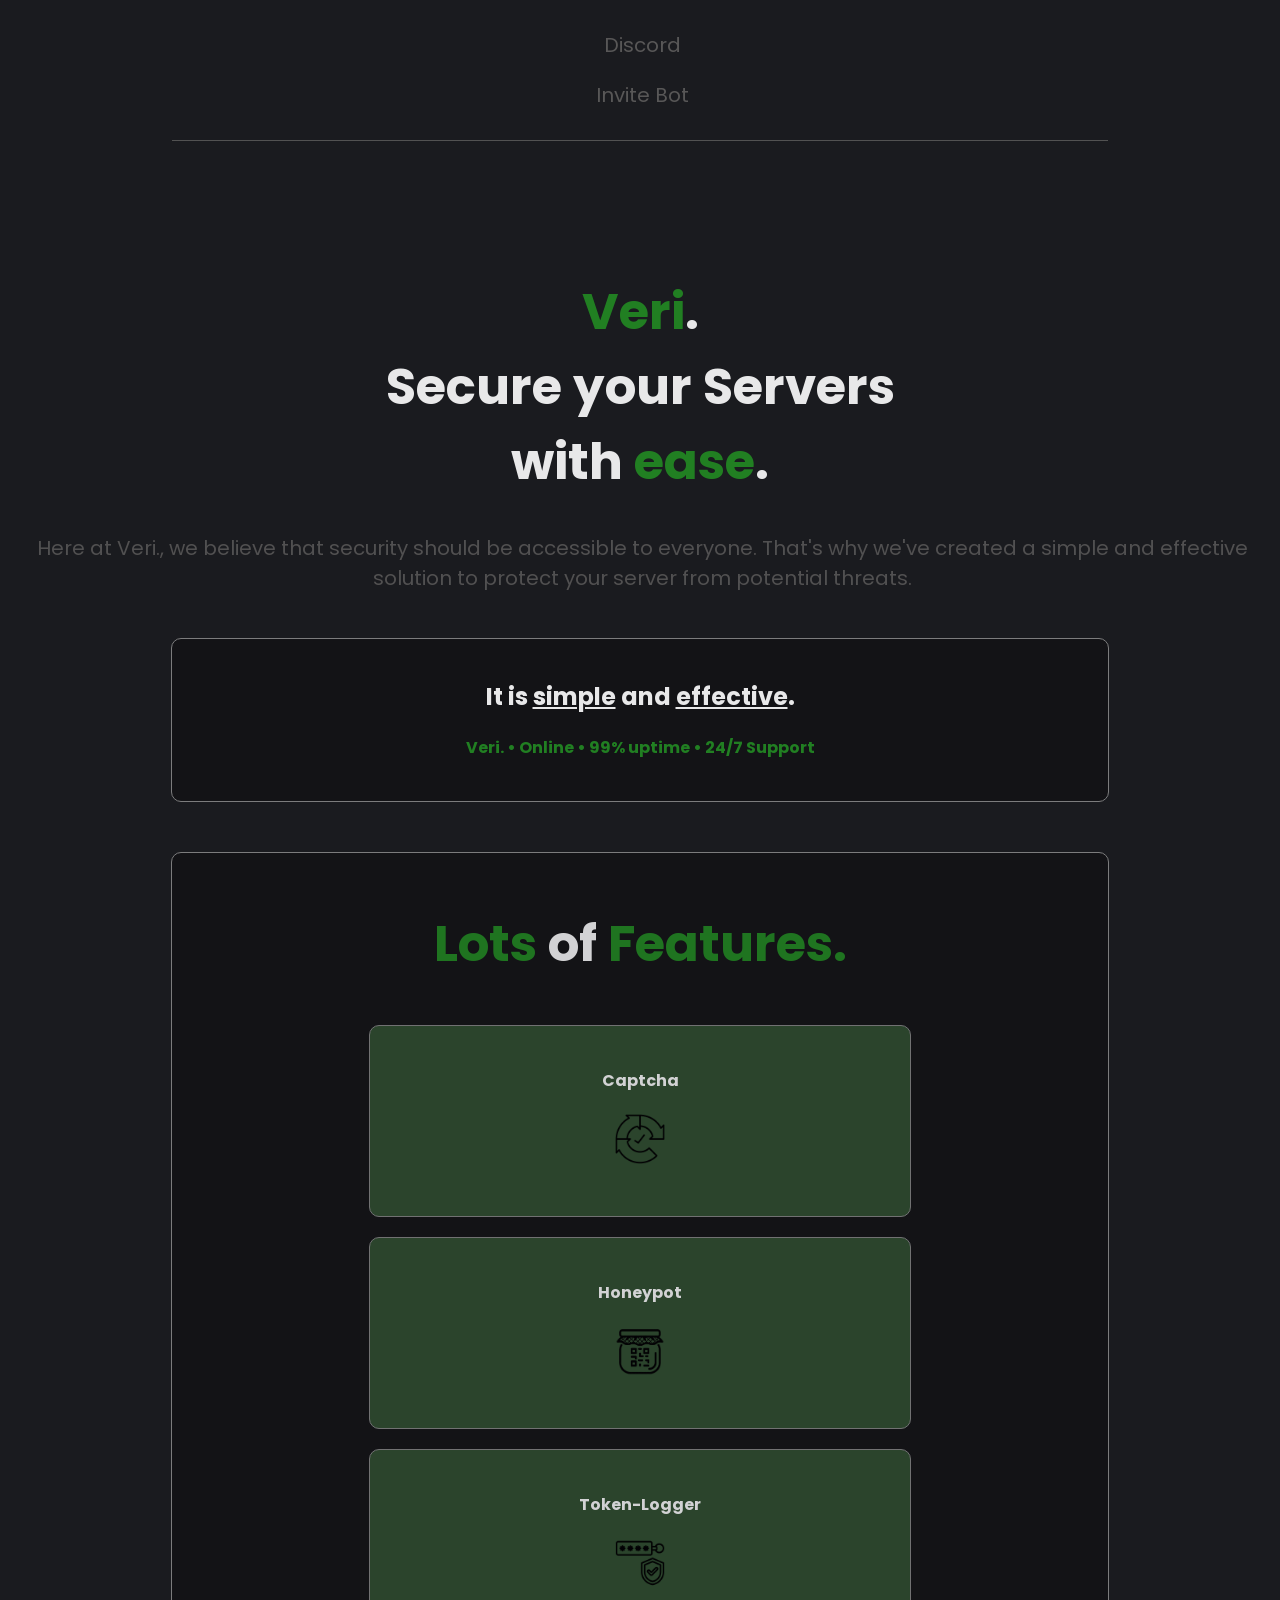
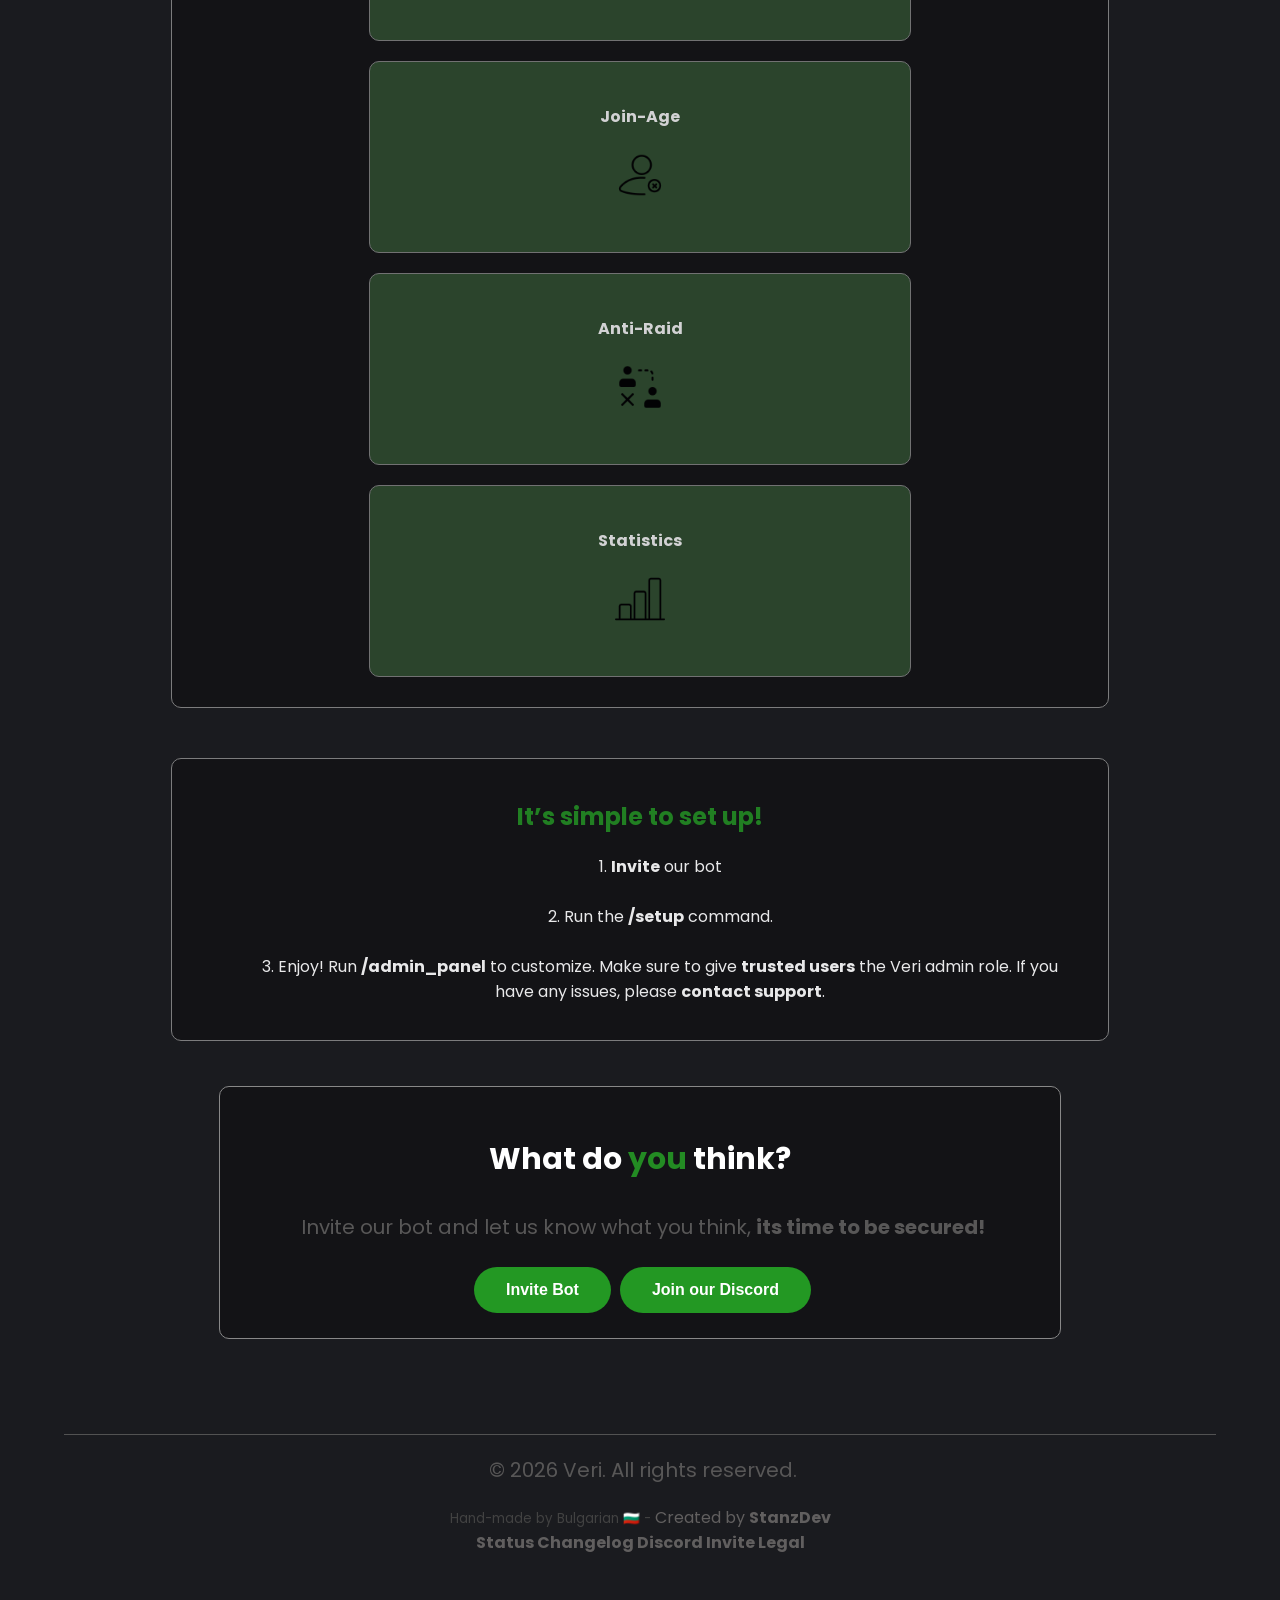
==== commit da97e85e: "Fix HTML structure and formatting issues" ====
--- a/index.html
+++ b/index.html
@@ -7,14 +7,12 @@
     <link rel="stylesheet" href="style.css">
     <link rel="icon" href="captcha.png">
     
-   
 </head>
 
 
 
 
 <style>
-
   canvas {
     position: fixed;
     top: 0;
@@ -24,24 +22,25 @@
 </style>
 
 <body>
+ 
+
       <canvas id="c"></canvas>
     <script src="script.js"></script>
      <div class="hero-bg">
     <div class="hero-content"> 
     <footer>
-      <br>
-  <a href="https://discord.gg/EMKsdWpQgr" class="footer-btn">Discord</a>&nbsp;
-  <a href="https://discord.com/oauth2/authorize?client_id=1516546559838519316&permissions=8&integration_type=0&scope=bot" class="footer-btn">Invite</a>&nbsp;
-  <a href="Veri. User Agreements..pdf" class="footer-btn">Legal</a>
+      
+  <a href="https://discord.gg/EMKsdWpQgr" class="footer-btn"><p>Discord</p></a>
+  <a href="https://discord.com/oauth2/authorize?client_id=1516546559838519316&permissions=8&integration_type=0&scope=bot" class="footer-btn"><p>Invite Bot</p></a>
 </footer>  
   <br><br>
-   <div class=stats2><h1 style="margin-left: 0; color:rgb(255, 255, 255)"><span>Veri</span>. <br>Secure your Servers <br> with <span>ease</span>.</h1>
+   <div class=stats2><br><br><h1 style="margin-left: 0; color:rgb(255, 255, 255)"><span>Veri</span>. <br>Secure your Servers <br> with <span>ease</span>.</h1>
     <p>Here at Veri., we believe that security should be accessible to everyone. That's why we've created a simple and effective solution to protect your server from potential threats.</p> <br></div>
   
    <div class="stats"><h2>It is <u>simple</u> and <u>effective</u>.</h2> <span><h4>Veri. • Online • 99% uptime • 24/7 Support</h4></span>
   </div>
 
-
+<div class="container"> </div>
 
 <br><br>
 <div class="stats">
@@ -105,6 +104,7 @@
   <a href="https://discord.com/oauth2/authorize?client_id=1516546559838519316&permissions=8&integration_type=0&scope=bot" style="color: #615f5f; font-size: 16px;" class="footer-btn">Invite</a>
   <a href="Veri. User Agreements..pdf"  style="color: #615f5f; font-size: 16px;" class="footer-btn">Legal</a></b>
  </div></div></div> 
+ 
 </body>
 </html>
 </body>
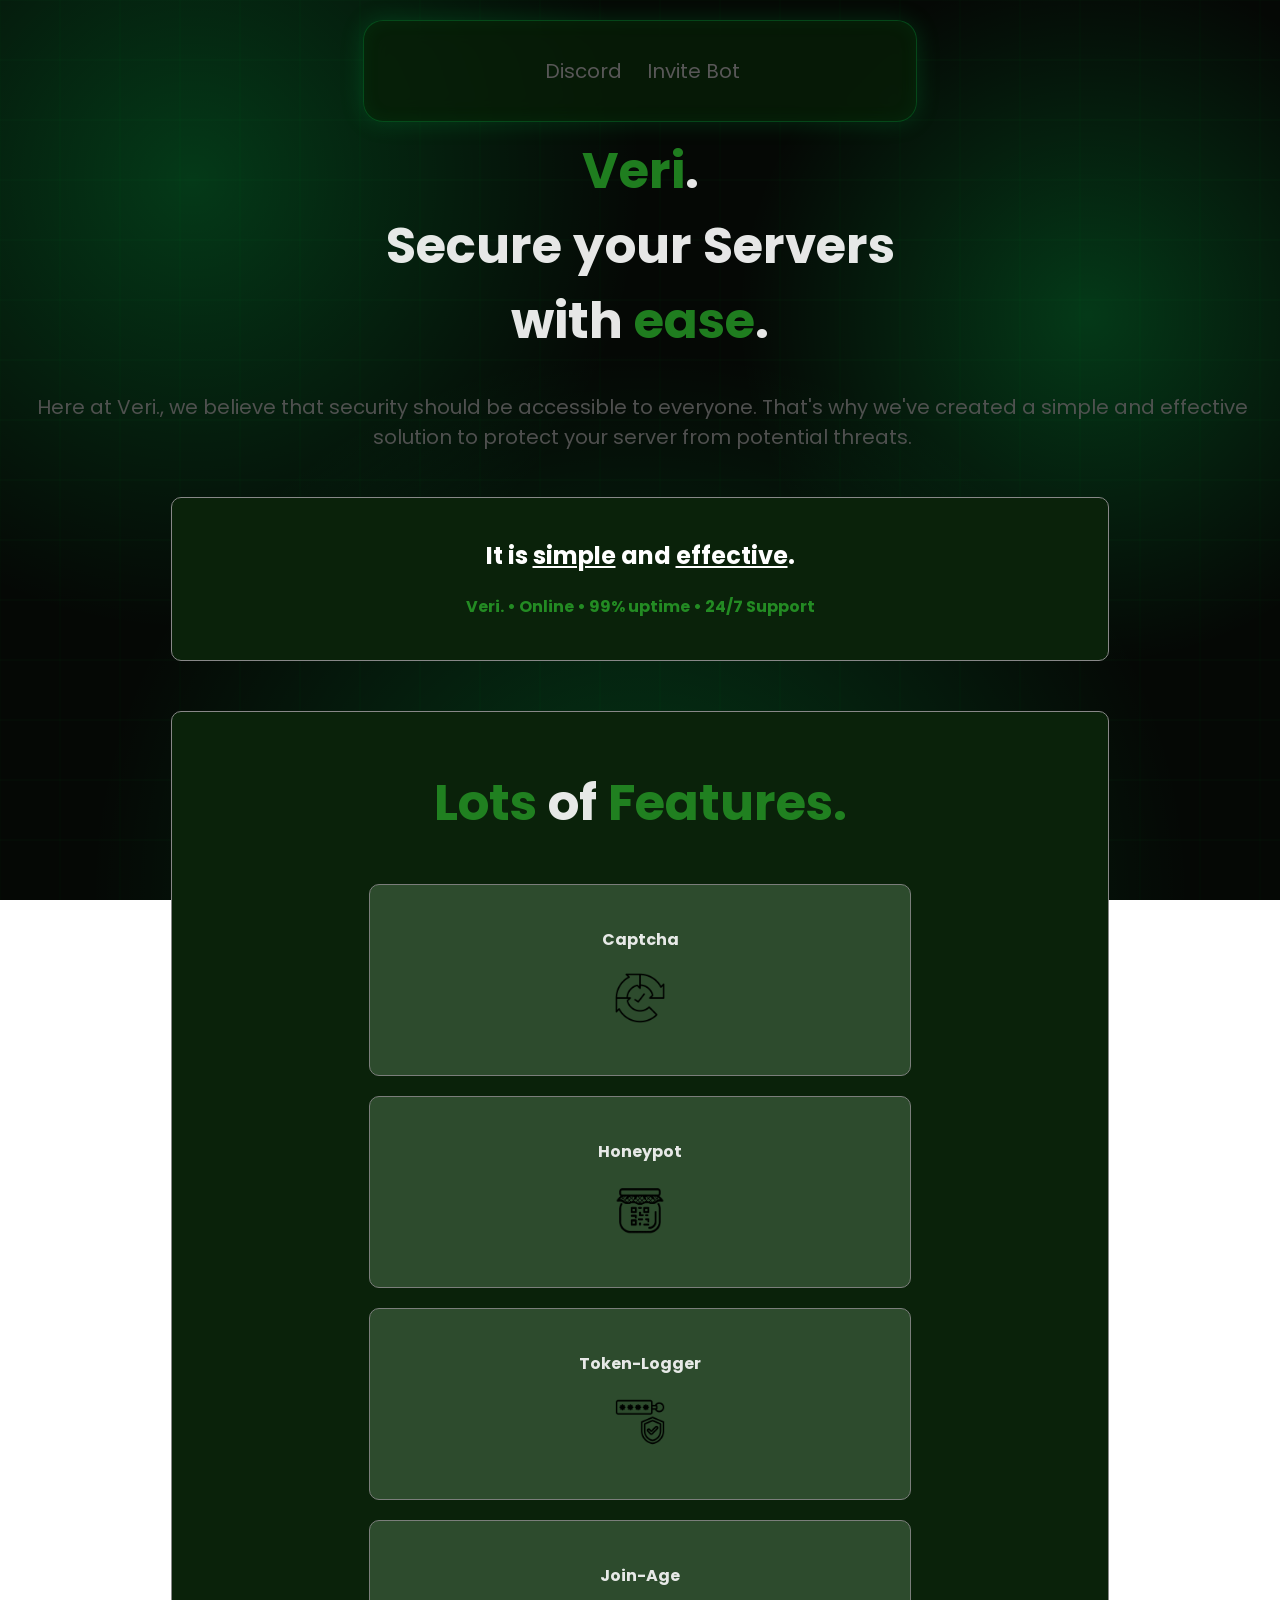
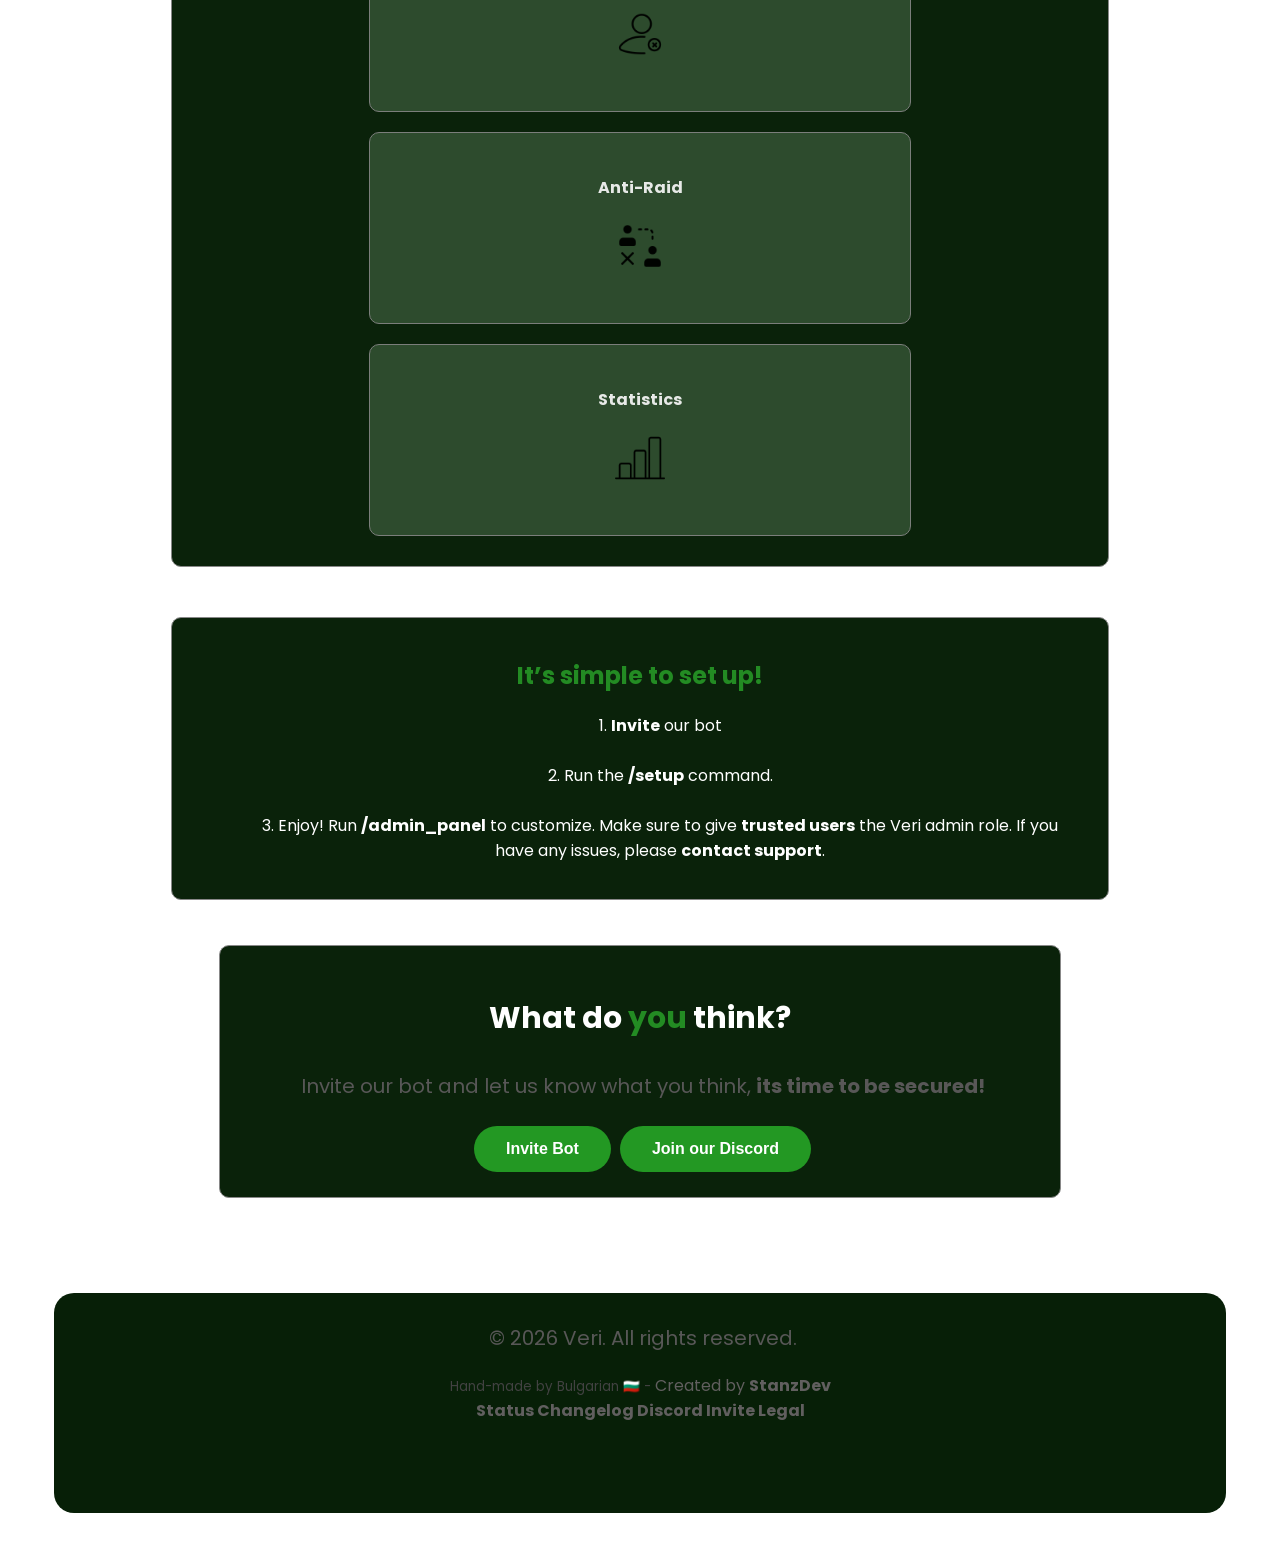
==== commit d96ba401: "Update index.html" ====
--- a/index.html
+++ b/index.html
@@ -20,7 +20,10 @@
     z-index: -1;
   }
 </style>
-
+<script>
+  window.va = window.va || function () { (window.vaq = window.vaq || []).push(arguments); };
+</script>
+<script defer src="/_vercel/insights/script.js"></script>
 <body>
  
 
--- a/style.css
+++ b/style.css
@@ -1,14 +1,40 @@
 @import url('https://fonts.googleapis.com/css2?family=Poppins:wght@400;600;700&display=swap');
 
 footer {
-  background-color: #1a1b1f;
-  color: #888;
-  width: 70%;
-  margin: 0 auto;
-  min-height: 80px;
-  padding: 10px 20px;
-  text-align: center;
-  border-bottom: 0.9px solid #525252;
+    background: rgba(7, 31, 7, 0.75);
+    backdrop-filter: blur(12px);
+    color: #888;
+    width: 40%;
+    min-height: 80px;
+
+    position: fixed;
+    top: 20px;
+    left: 50%;
+    transform: translateX(-50%);
+
+    padding: 10px 20px;
+    border-radius: 20px;
+    z-index: 999;
+
+    display: flex;
+    justify-content: center;
+    align-items: center;
+    text-align: center;
+
+    border: 1px solid rgba(0, 255, 100, 0.2);
+    box-shadow:
+        0 0 25px rgba(0, 255, 100, 0.15),
+        inset 0 0 20px rgba(0, 255, 100, 0.05);
+
+    transition: 0.3s ease;
+}
+
+footer:hover {
+    transform: translateX(-50%) translateY(-5px);
+    border-color: rgba(0, 255, 100, 0.5);
+    box-shadow:
+        0 0 40px rgba(0, 255, 100, 0.3),
+        inset 0 0 30px rgba(0, 255, 100, 0.1);
 }
 button:hover {
       background: #2cad2c;
@@ -33,6 +59,7 @@
     transition: all 0.25s ease;
 
 }
+
 p{
     color: #585757;
   
@@ -45,7 +72,7 @@
 }
 body {
    font-family: 'Poppins', sans-serif;
-  background-color: #1a1b1f;
+  
    margin: 0;
    color: #ffffff; 
 }
@@ -70,10 +97,11 @@
     justify-content: center;
     align-items: center;
     width: 70%;
+    
     margin: 0 auto;
-    opacity: 0.9;
-    
-    background-color: #131316;
+    opacity: 1;
+    
+    background-color: #0a220a;
 }
 .stats3 {
     border-radius: 10px;
@@ -84,9 +112,9 @@
     align-items: center;
     width: 70%;
     margin: 0 auto;
-    opacity: 0.9;
-    
-    background-color: #131316;
+    opacity: 0.7;
+    
+    background-color: #0a220a;
 }
 
 .stats2 {
@@ -120,17 +148,16 @@
 }
 
 .copyright {
-    
     left: 0;
     bottom: 0;
     width: 90%;
-    height: 210px;
-    content-align: center;
-    margin: 0 auto;
-    
+    height: 200px;
+    margin: 0 auto 40px;
+    background-color: #071f07;
     color: #ffffff;
     text-align: center;
-    border-top: 1px solid #525252;
+    padding: 10px;
+    border-radius: 20px;
 
    
     justify-content: center;
@@ -154,7 +181,7 @@
 }
 
 .bigbox {
-    background-color: #131316;
+    background-color: #0a220a;
     padding: 20px;
     border: 0.3px solid #888;
     border-radius: 10px;
